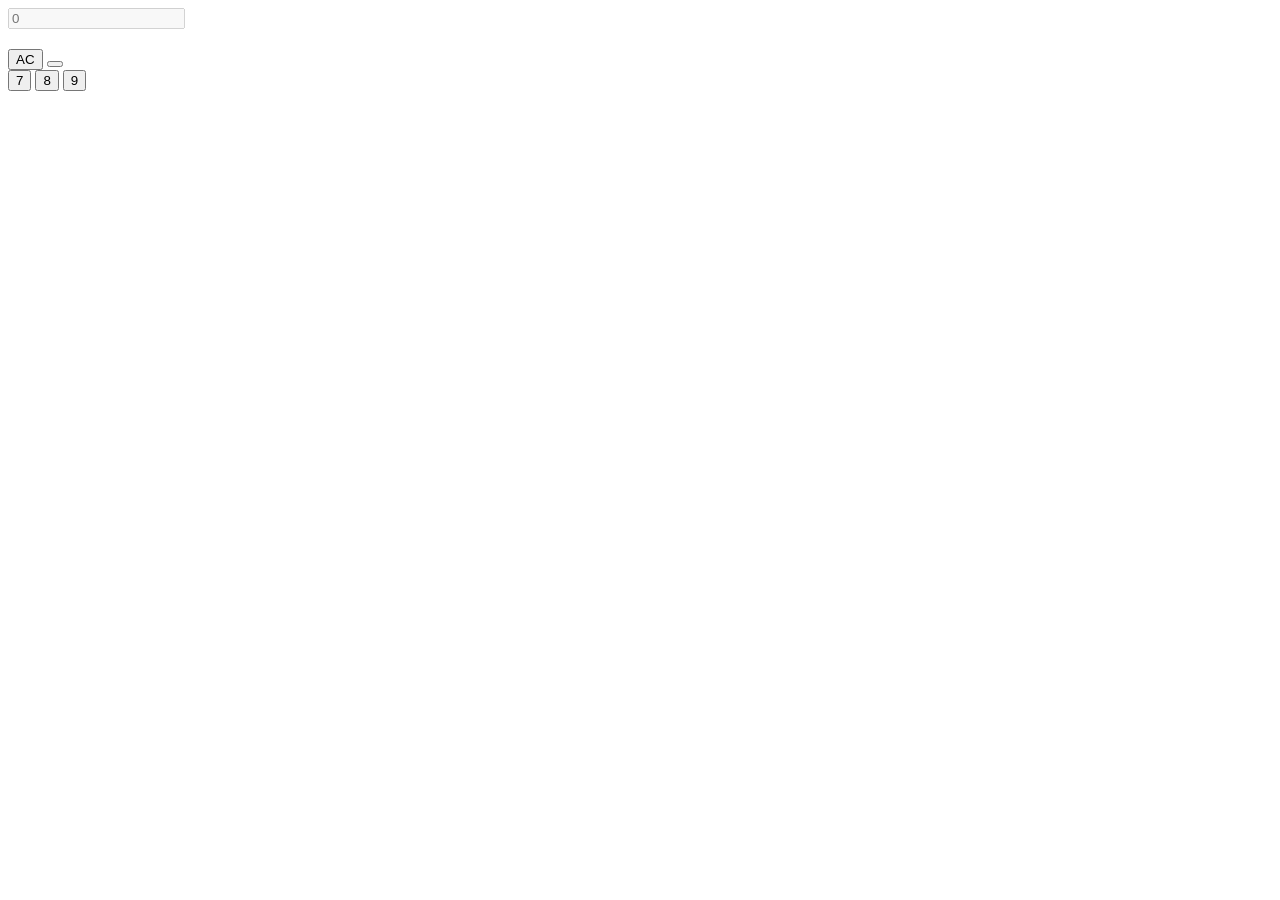
==== contador de valores/index.html @ 228d011f "calculadora calcu" ====
<!DOCTYPE html>
<html lang="en">
<head>
    <meta charset="UTF-8">
    <meta name="viewport" content="width=device-width, initial-scale=1.0">
    <title>Document</title>
    <link rel="stylesheet" href="style.css">
</head>
<body>
     <div class="display">
     <input id="display" placeholder="0" disabled>
     <h2 id="history"></h2>
        </div>

        <div class="teclas">
            <button class="button apagar" onclick="limpar()">AC</button>
            <button class="button operador" onclick="addoperador('/')"></button>
        </div>

        <div class="teclas">
            <button class="numero" onclick="addnumero(7)">7</button>
            <button class="numrero" onclick="addnumero(8)">8</button>
            <button class="numero" onclick="addnumero(9)">9</button>
        </div>

    <script src="./script.js"></script>
    
</body>
</html>
---- contador de valores/style.css ----
.calculadorateclas{
    display: grid;
}
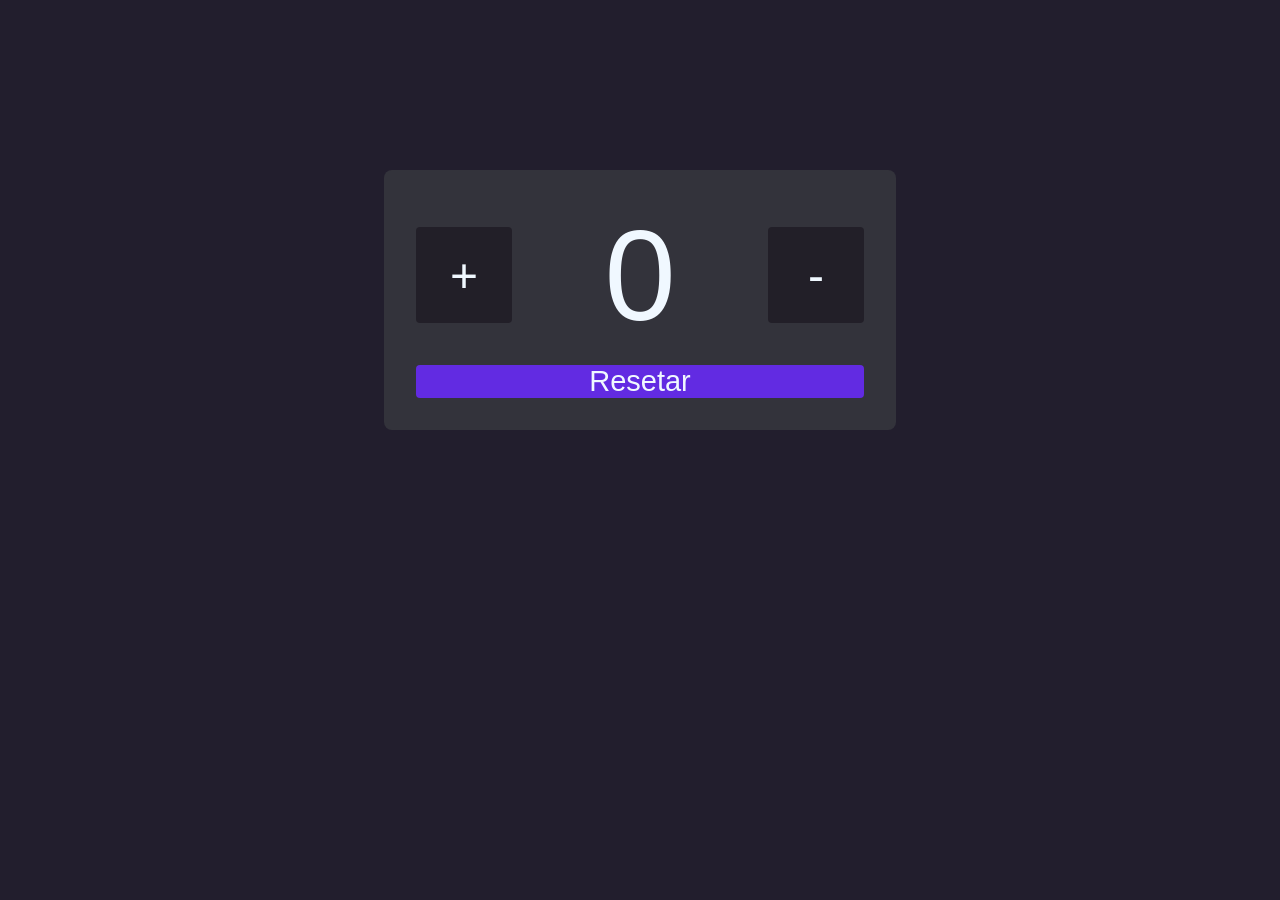
==== commit 8b1d41f0: "contador (js nao esta pronto)" ====
--- a/contador de valores/index.html
+++ b/contador de valores/index.html
@@ -3,27 +3,22 @@
 <head>
     <meta charset="UTF-8">
     <meta name="viewport" content="width=device-width, initial-scale=1.0">
-    <title>Document</title>
+    <title>Contador</title>
     <link rel="stylesheet" href="style.css">
 </head>
 <body>
-     <div class="display">
-     <input id="display" placeholder="0" disabled>
-     <h2 id="history"></h2>
-        </div>
+   <div id="contador">
+    <div>
+    <button id="mais"  class="contadorbt">+</button>
+    <span id="value"> 0 </span>
+    <button id="menos" class="contadorbt"> - </button>
+    
+    </div>
+    <button id="reset">Resetar</button>
+   </div>
 
-        <div class="teclas">
-            <button class="button apagar" onclick="limpar()">AC</button>
-            <button class="button operador" onclick="addoperador('/')"></button>
-        </div>
-
-        <div class="teclas">
-            <button class="numero" onclick="addnumero(7)">7</button>
-            <button class="numrero" onclick="addnumero(8)">8</button>
-            <button class="numero" onclick="addnumero(9)">9</button>
-        </div>
-
-    <script src="./script.js"></script>
+  
     
+     <script src="./script.js"></script>
 </body>
 </html>
--- a/contador de valores/style.css
+++ b/contador de valores/style.css
@@ -1,3 +1,58 @@
-.calculadorateclas{
-    display: grid;
+*{
+    font-family: 'Segoe UI', Tahoma, Geneva, Verdana, sans-serif;
+    margin: 0;
+    padding: 0;
+    box-sizing: border-box;
+}
+body{
+    display: flex;
+    align-items: center;
+    justify-content: center;
+    height: 600px;
+    background-color: rgb(34, 30, 45);
+}
+#contador{
+    background-color: rgb(51, 51, 59);
+    padding: 32px;
+    border-radius: 8px;
+}
+#contador div{
+    display: flex;
+    align-items: center;
+}
+#value{
+    font-size: 128px;
+    color: aliceblue;
+    min-width: 224px ;
+    text-align: center;
+}
+button{
+    border: none;
+    border-radius: 4px;
+    color: aliceblue;
+    font-weight: 500;
+    cursor: pointer;
+    transition: opacity .3s;
+}
+button:hover{
+    opacity: .8;
+
+}
+.contadorbt{
+    width: 96px;
+    height: 96px;
+    font-size: 48px;
+    background-color: rgb(34, 31, 40);
+    margin-right: 16px;
+}
+.contadorbt:last-child{
+    margin-right: 0px;
+    margin-left: 16px;
+}
+#reset{
+    width: 100%;
+    font-size: 29px;
+    background-color: rgb(98, 43, 226);
+    padding: .128px 0;
+    margin-top: 16px;
 }
